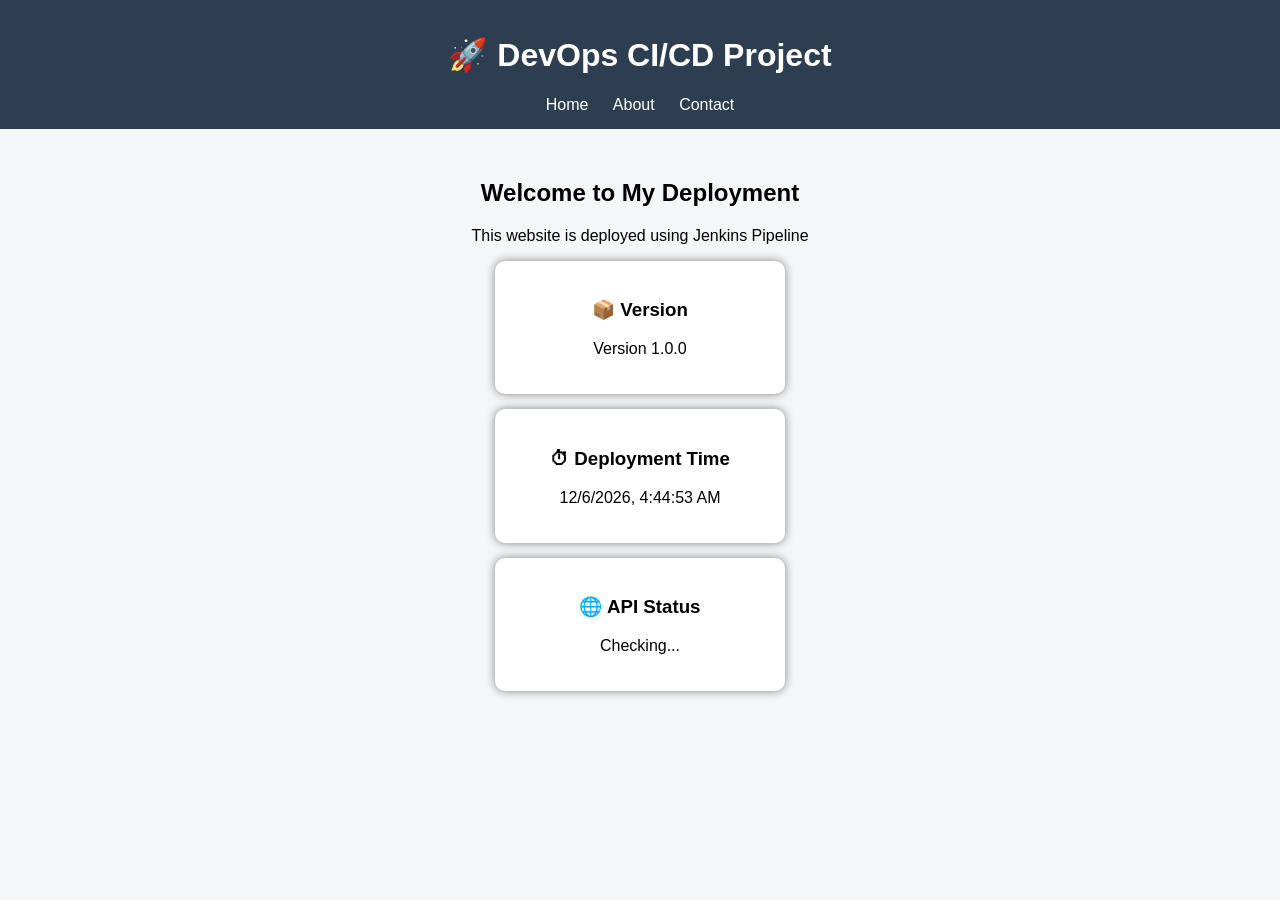
==== index.html @ 3835a6af "Initial commit - Jenkins CI/CD advanced website" ====
<!DOCTYPE html>
<html>
<head>
    <title>DevOps Portfolio</title>
    <link rel="stylesheet" href="style.css">
</head>
<body>

<header>
    <h1>🚀 DevOps CI/CD Project</h1>
    <nav>
        <a href="index.html">Home</a>
        <a href="about.html">About</a>
        <a href="contact.html">Contact</a>
    </nav>
</header>

<section class="container">
    <h2>Welcome to My Deployment</h2>
    <p>This website is deployed using Jenkins Pipeline</p>

    <div class="card">
        <h3>📦 Version</h3>
        <p id="version">Loading...</p>
    </div>

    <div class="card">
        <h3>⏱ Deployment Time</h3>
        <p id="time"></p>
    </div>

    <div class="card">
        <h3>🌐 API Status</h3>
        <p id="api">Checking...</p>
    </div>
</section>

<script src="app.js"></script>

</body>
</html>
---- style.css ----
body {
    font-family: Arial;
    margin: 0;
    background: #f4f6f8;
}

header {
    background: #2c3e50;
    color: white;
    padding: 15px;
    text-align: center;
}

nav a {
    margin: 10px;
    color: white;
    text-decoration: none;
}

.container {
    padding: 30px;
    text-align: center;
}

.card {
    background: white;
    margin: 15px auto;
    padding: 20px;
    width: 250px;
    border-radius: 10px;
    box-shadow: 0px 0px 10px gray;
}
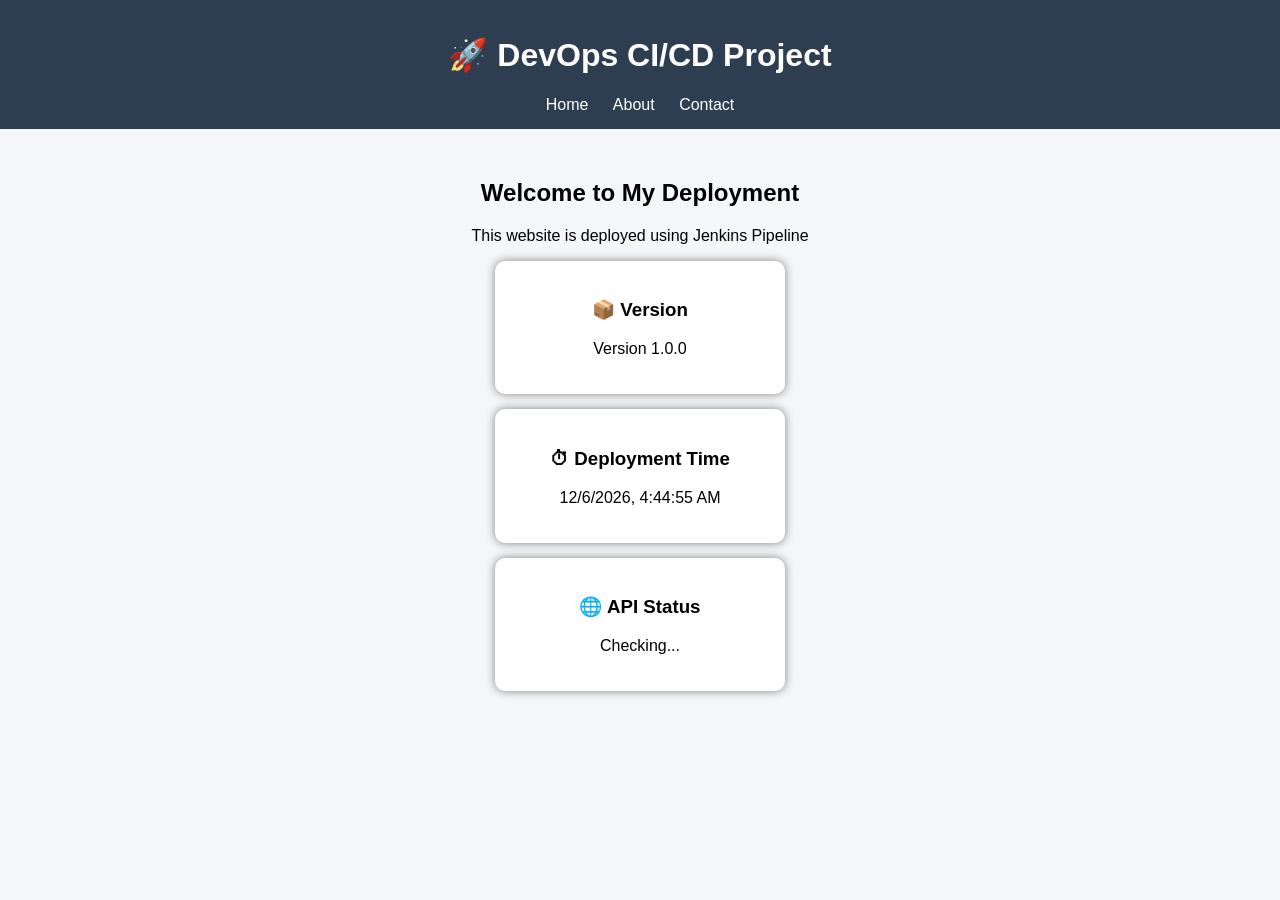
==== commit 4df15174: "This is the second version" ====
--- a/index.html
+++ b/index.html
@@ -1,6 +1,7 @@
 <!DOCTYPE html>
 <html>
 <head>
+    <meta charset="UTF-8">
     <title>DevOps Portfolio</title>
     <link rel="stylesheet" href="style.css">
 </head>
